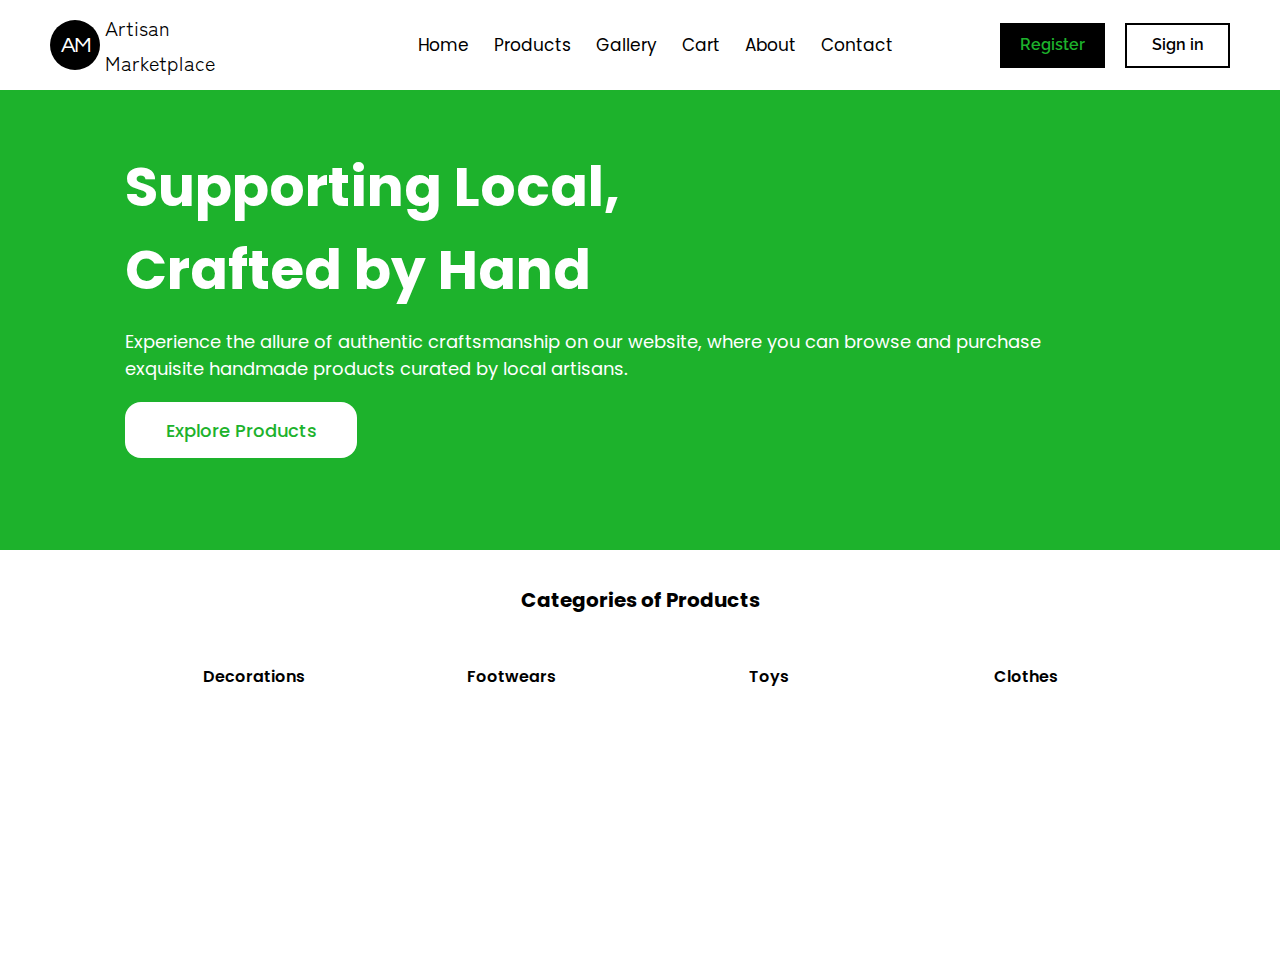
==== index.html @ b24d447b "Add files via upload" ====
<!DOCTYPE html>
<html lang="en">
<head>
    <meta charset="UTF-8">
    <meta name="viewport" content="width=device-width, initial-scale=1.0">
    <title>Home - Artisan Marketplace</title>
    <link rel="stylesheet" href="style.css">
    <link rel="icon" href="images/favicon.png">
    <link
    rel="stylesheet"
      href="https://fonts.googleapis.com/css2?family=Zen Kaku Gothic Antique:wght@300;400;500;700;900&display=swap"
      />
      <link
      rel="stylesheet"
      href="https://fonts.googleapis.com/css2?family=Questrial:wght@400&display=swap"
      />
      <link
      rel="stylesheet"
      href="https://fonts.googleapis.com/css2?family=Poppins:wght@300;400;500;600;700;800&display=swap"
      />
      <link
      rel="stylesheet"
      href="https://fonts.googleapis.com/css2?family=Raleway:wght@600&display=swap"
      />
      <link
      rel="stylesheet"
      href="https://fonts.googleapis.com/css2?family=Inter:wght@200;700&display=swap"
      />
</head>
<body>
    <nav class="nav-bar">
        <div class="logo">
            <div class="circle">AM</div>
            <div class="logo-text">Artisan Marketplace</div>
        </div>
        <div class="nav-links">
            <div class="home"><a href="#">Home</a></div>
            <div class="products"><a href="products.html">Products</a></div>
            <div class="gallery"><a href="gallery.html">Gallery</a></div>
            <div class="cart"><a href="cart.html">Cart</a></div>
            <div class="about"><a href="about.html">About</a></div>
            <div class="contact"><a href="contact.html">Contact</a></div>
        </div>
        <div class="buttons">
                <a href="sign-up.html"><button class="register-btn">Register</button></a>
                <a href="sign-in.html"><button class="sign-in-btn">Sign in</button></a>
        </div>
    </nav>
    
    <section class="hero-section">
        <div class="left">
            <div class="tagline">Supporting Local,<br> Crafted by Hand</div>
            <div class="description">Experience the allure of authentic craftsmanship on our website, where
                you can browse and purchase exquisite handmade products curated by local
                artisans.</div>
            <a href="products.html"><button class="explore-btn">Explore Products</button></a>
        </div>
        <div class="right">
            <img src="images/hero-img.png" alt="">
        </div>
    </section>
    <section class="category">
        <div class="category-heading">Categories of Products</div>
        <div class="category-items">
            <div class="category-block">
                <div class="category-img">
                    <img src="images/decoration.png" alt="">
                </div>
                <div class="category-name">Decorations</div>
            </div>
            <div class="category-block">
                <div class="category-img">
                    <img src="images/footwears.png" alt="">
                </div>
                <div class="category-name">Footwears</div>
            </div>
            <div class="category-block">
                <div class="category-img">
                    <img src="images/toys.png" alt="">
                </div>
                <div class="category-name">Toys</div>
            </div>
            <div class="category-block">
                <div class="category-img">
                    <img src="images/clothes-category.jpg" alt="">
                </div>
                <div class="category-name">Clothes</div>
            </div>
        </div>

    </section>
</body>
</html>
---- style.css ----
*{
    margin: 0;
    padding: 0;
}

.nav-bar{
    height: 90px;
    width: 100%;
    background-color: white;
    display: flex;
    align-items: center;
    justify-content: space-between;
}

.logo{
    display: flex;
    align-items: center;
    margin-left:50px ;
      
}
.logo > .circle{
    width: 50px;
    height: 50px;
    border-radius: 50%;
    background-color: black;
    color: white;
    font-size: 22px;
    font-family:Questrial;
    letter-spacing: -2px;
    font-family: questrial;
    display: flex;
    align-items: center;
    justify-content: center;
}

.logo > .logo-text{
    width: 180px;
    line-height: 35px;
    margin-left: 5px;
    font-size: 20px;
    font-family: "Zen Kaku Gothic Antique";
}

.nav-links{
    display: flex;
    margin-left:50px ;
}
.nav-links a{
    text-decoration: none;
    color: black;
    margin-right: 25px;
    font-size: 17px;
    font-family: Poppins;
}
.nav-links a:hover{
    color: #1db22c;
}
.buttons{
    display: flex;
    gap: 20px;
    margin-right:50px ;
}

.register-btn,.sign-in-btn{
    width: 105px;
    height: 45px;
    line-height: 24px;
    font-size: 16px;
    font-weight: 600;
    font-family: raleway;
    cursor: pointer;
}

.register-btn{
    background-color: black;
    color: #1db22c;
    border: black;
}
.sign-in-btn{
    border: 2px solid black;
    background-color: white;
}
.sign-in-btn:hover{
    color: white;
    background-color: #1db22c;
}
.register-btn:hover{
    color: black;
    background-color: #1db22c;
    border: 2px solid black;
    
}

/* Hero-section */
.hero-section{
    height: 460px;
    background-color: #1db22c;
    color: white;
    font-family: Poppins;
    display: flex;

}
.left{
    margin-top: 55px;
    margin-left: 125px;
    margin-bottom: 53px;
    margin-right: 50px;
}
.tagline{
    font-size: 55px;
    font-weight: 700;
    margin-bottom: 17px;
}
.description{
    font-size: 18px;
    margin-bottom: 20px;
}
.explore-btn{
    width: 232px;
    height: 56px;
    background-color: white;
    border: white;
    border-radius: 16px;
    font-size: 18px;
    color: #1db22c;
    font-family: poppins;
    font-weight: 500;
    cursor: pointer;
}
.explore-btn:hover{
    border: 2px solid white;
    color: white;
    background-color: #1db22c;
    
}

.right > img{
    width: 612px;
    margin-right: 125px;
    margin-top: 60px;
}

/* Category section */
.category{
    height: 400px;
}
.category-heading{
    height: 80px;
    text-align: center;
    display: flex;
    justify-content: center;
    align-items: center;
    font-size: 20px;
    font-family: poppins;
    font-weight: 700;
    margin-top: 10px;
}
.category-items{
    margin: 0px 125px;
    display: flex;
    justify-content: space-between;
}
.category-block{
    width: 266px;
}
.category-img > img{
    height: 266px;
    border-radius: 45px;
}
.category-name{
    font-family: poppins;
    text-align: center;
    font-weight: 600;
    margin-top: 6px;
}
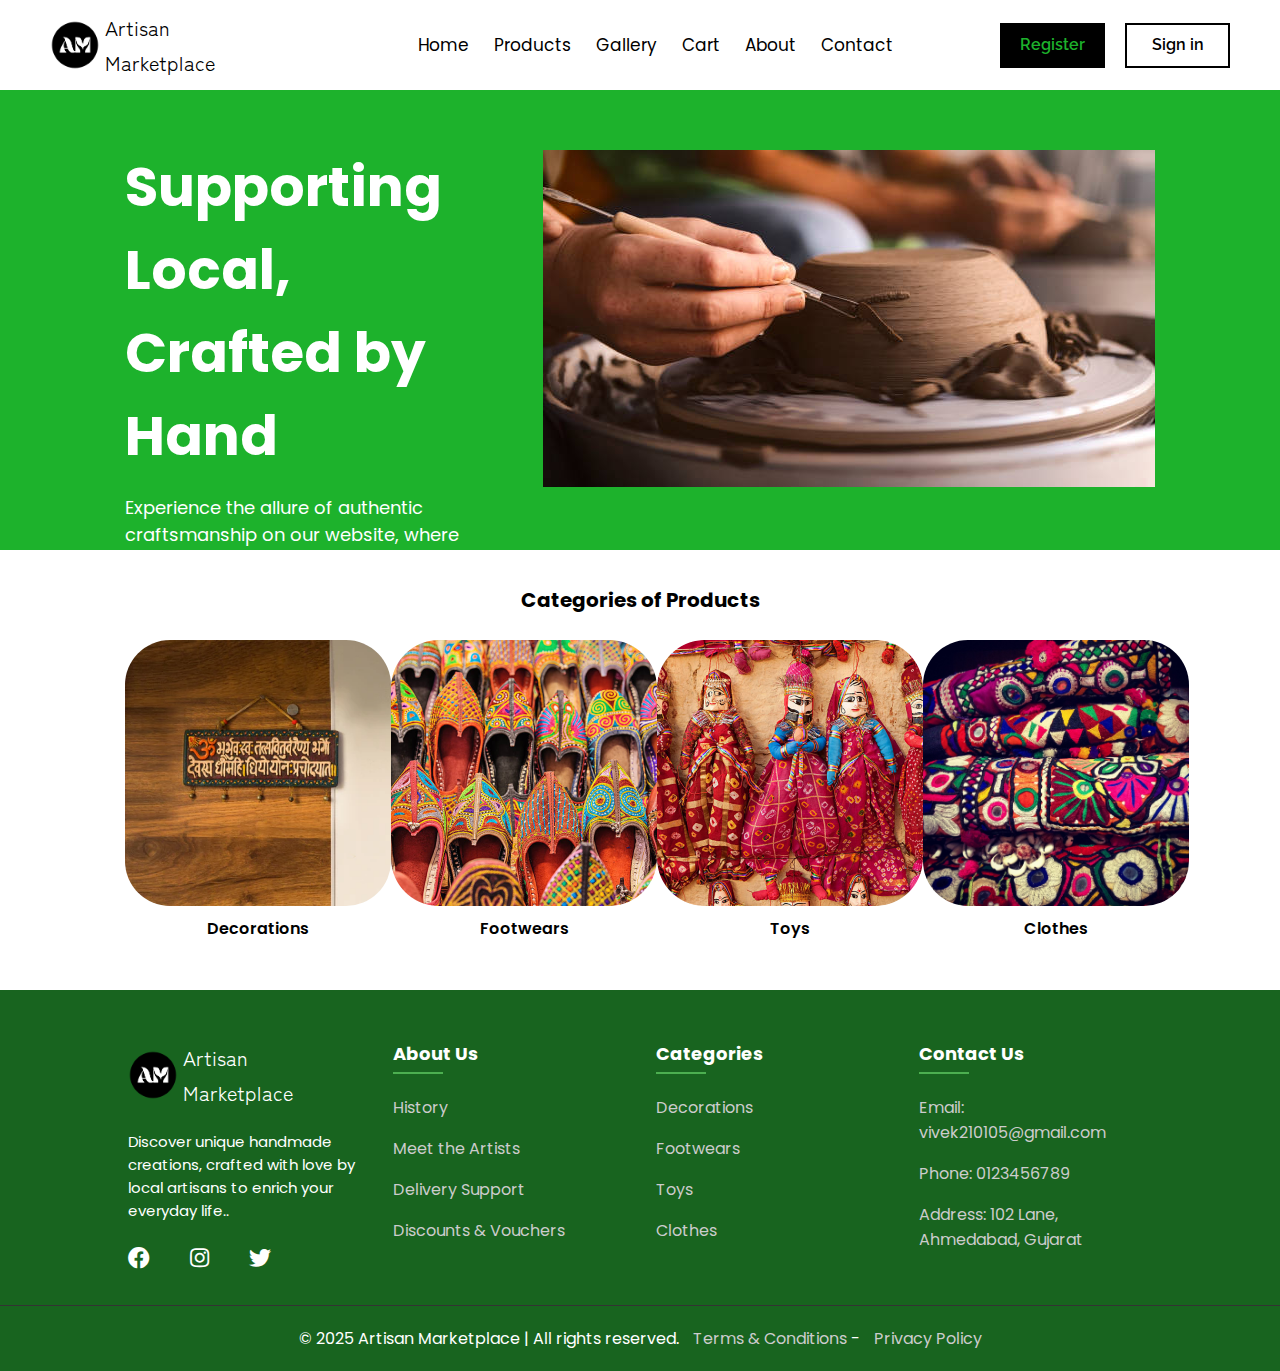
==== commit 23ceda38: "updated" ====
--- a/index.html
+++ b/index.html
@@ -26,11 +26,12 @@
       rel="stylesheet"
       href="https://fonts.googleapis.com/css2?family=Inter:wght@200;700&display=swap"
       />
+      <link href="https://cdnjs.cloudflare.com/ajax/libs/font-awesome/5.15.4/css/all.min.css" rel="stylesheet">
 </head>
 <body>
     <nav class="nav-bar">
         <div class="logo">
-            <div class="circle">AM</div>
+            <img src="images/A-M_Logo.png"  alt="">
             <div class="logo-text">Artisan Marketplace</div>
         </div>
         <div class="nav-links">
@@ -89,5 +90,57 @@
         </div>
 
     </section>
+
+    <footer class="footer">
+        <div class="footer-container">
+          <div class="footer-logo">
+            <div class="f-logo">
+                <img src="images/A-M_Logo.png"  alt="">
+                <div class="logo-text">Artisan Marketplace</div>
+            </div>
+            <p>Discover unique handmade creations, crafted with love by local artisans to enrich your everyday life..</p>
+            <div class="social-icons">
+              <a href="#"><i class="fab fa-facebook"></i></a>
+              <a href="#"><i class="fab fa-instagram"></i></a>
+              <a href="#"><i class="fab fa-twitter"></i></a>
+            </div>
+          </div>
+      
+          <div class="footer-links">
+            <h4>About Us</h4>
+            <ul>
+              <li><a href="#">History</a></li>
+              <li><a href="#">Meet the Artists</a></li>
+              <li><a href="#">Delivery Support</a></li>
+              <li><a href="#">Discounts & Vouchers</a></li>
+            </ul>
+          </div>
+      
+          <div class="footer-links">
+            <h4>Categories</h4>
+            <ul>
+              <li><a href="#">Decorations</a></li>
+              <li><a href="#">Footwears</a></li>
+              <li><a href="#">Toys</a></li>
+              <li><a href="#">Clothes</a></li>
+            </ul>
+          </div>
+      
+          <div class="footer-contact">
+            <h4>Contact Us</h4>
+            <ul>
+              <li>Email: vivek210105@gmail.com</li>
+              <li>Phone: 0123456789</li>
+              <li>Address: 102 Lane, Ahmedabad, Gujarat</li>
+            </ul>
+          </div>
+        </div>
+      
+        <div class="footer-bottom">
+          &copy; 2025 Artisan Marketplace | All rights reserved.
+          <a href="#">Terms & Conditions</a> - <a href="#">Privacy Policy</a>
+        </div>
+    </footer>
+
 </body>
 </html>--- a/style.css
+++ b/style.css
@@ -1,9 +1,9 @@
-*{
+* {
     margin: 0;
     padding: 0;
 }
 
-.nav-bar{
+.nav-bar {
     height: 90px;
     width: 100%;
     background-color: white;
@@ -12,28 +12,18 @@
     justify-content: space-between;
 }
 
-.logo{
+.logo {
     display: flex;
     align-items: center;
-    margin-left:50px ;
-      
-}
-.logo > .circle{
-    width: 50px;
+    margin-left: 50px;
+
+}
+
+.logo>img {
     height: 50px;
-    border-radius: 50%;
-    background-color: black;
-    color: white;
-    font-size: 22px;
-    font-family:Questrial;
-    letter-spacing: -2px;
-    font-family: questrial;
-    display: flex;
-    align-items: center;
-    justify-content: center;
-}
-
-.logo > .logo-text{
+}
+
+.logo>.logo-text {
     width: 180px;
     line-height: 35px;
     margin-left: 5px;
@@ -41,27 +31,31 @@
     font-family: "Zen Kaku Gothic Antique";
 }
 
-.nav-links{
-    display: flex;
-    margin-left:50px ;
-}
-.nav-links a{
+.nav-links {
+    display: flex;
+    margin-left: 50px;
+}
+
+.nav-links a {
     text-decoration: none;
     color: black;
     margin-right: 25px;
     font-size: 17px;
     font-family: Poppins;
 }
-.nav-links a:hover{
+
+.nav-links a:hover {
     color: #1db22c;
 }
-.buttons{
+
+.buttons {
     display: flex;
     gap: 20px;
-    margin-right:50px ;
-}
-
-.register-btn,.sign-in-btn{
+    margin-right: 50px;
+}
+
+.register-btn,
+.sign-in-btn {
     width: 105px;
     height: 45px;
     line-height: 24px;
@@ -71,28 +65,31 @@
     cursor: pointer;
 }
 
-.register-btn{
+.register-btn {
     background-color: black;
     color: #1db22c;
     border: black;
 }
-.sign-in-btn{
+
+.sign-in-btn {
     border: 2px solid black;
     background-color: white;
 }
-.sign-in-btn:hover{
+
+.sign-in-btn:hover {
     color: white;
     background-color: #1db22c;
 }
-.register-btn:hover{
+
+.register-btn:hover {
     color: black;
     background-color: #1db22c;
     border: 2px solid black;
-    
+
 }
 
 /* Hero-section */
-.hero-section{
+.hero-section {
     height: 460px;
     background-color: #1db22c;
     color: white;
@@ -100,22 +97,26 @@
     display: flex;
 
 }
-.left{
+
+.left {
     margin-top: 55px;
     margin-left: 125px;
     margin-bottom: 53px;
     margin-right: 50px;
 }
-.tagline{
+
+.tagline {
     font-size: 55px;
     font-weight: 700;
     margin-bottom: 17px;
 }
-.description{
+
+.description {
     font-size: 18px;
     margin-bottom: 20px;
 }
-.explore-btn{
+
+.explore-btn {
     width: 232px;
     height: 56px;
     background-color: white;
@@ -127,24 +128,26 @@
     font-weight: 500;
     cursor: pointer;
 }
-.explore-btn:hover{
+
+.explore-btn:hover {
     border: 2px solid white;
     color: white;
     background-color: #1db22c;
-    
-}
-
-.right > img{
+
+}
+
+.right>img {
     width: 612px;
     margin-right: 125px;
     margin-top: 60px;
 }
 
 /* Category section */
-.category{
+.category {
     height: 400px;
 }
-.category-heading{
+
+.category-heading {
     height: 80px;
     text-align: center;
     display: flex;
@@ -155,21 +158,144 @@
     font-weight: 700;
     margin-top: 10px;
 }
-.category-items{
+
+.category-items {
     margin: 0px 125px;
     display: flex;
     justify-content: space-between;
 }
-.category-block{
+
+.category-block {
     width: 266px;
 }
-.category-img > img{
+
+.category-img>img {
     height: 266px;
     border-radius: 45px;
 }
-.category-name{
+
+.category-name {
     font-family: poppins;
     text-align: center;
     font-weight: 600;
     margin-top: 6px;
+}
+
+/* Footer Section */
+.footer {
+    background-color: #18641f;
+    /* Dark Background */
+    color: #fff;
+    padding-top: 50px;
+    padding-bottom: 20px;
+    margin-top: 30px;
+    font-family: Poppins;
+}
+
+.footer-container {
+    display: grid;
+    grid-template-columns: repeat(4, 1fr);
+    gap: 30px;
+    padding: 0 128px;
+}
+
+.f-logo {
+    display: flex;
+    align-items: center;
+    margin-bottom: 20px;
+
+}
+
+.f-logo>img {
+    height: 50px;
+}
+
+.f-logo>.logo-text {
+    width: 180px;
+    line-height: 35px;
+    margin-left: 5px;
+    font-size: 20px;
+    font-family: "Zen Kaku Gothic Antique";
+}
+
+.footer-logo p {
+    font-size: 15px;
+    margin-bottom: 20px;
+}
+
+.social-icons a {
+    margin-right: 36px;
+    font-size: 22px;
+    color: #fff;
+    text-decoration: none;
+    transition: 0.3s;
+}
+
+.social-icons a:hover {
+    color: #4caf50;
+    /* Green Hover Effect */
+}
+
+.footer-links h4,
+.footer-contact h4 {
+    font-size: 18px;
+    margin-bottom: 21px;
+    position: relative;
+}
+
+.footer-links h4::after,
+.footer-contact h4::after {
+    content: "";
+    display: block;
+    width: 50px;
+    height: 2px;
+    background-color: #4caf50;
+    margin-top: 5px;
+}
+
+.footer-links ul,
+.footer-contact ul {
+    list-style: none;
+    padding: 0;
+}
+
+.footer-links ul li,
+.footer-contact ul li {
+    margin-bottom: 16px;
+}
+
+.footer-links ul li a,
+.footer-contact ul li {
+    color: #ccc;
+    text-decoration: none;
+    transition: 0.3s;
+}
+
+.footer-links ul li a:hover {
+    color: #4caf50;
+}
+
+.footer-bottom {
+    text-align: center;
+    margin-top: 30px;
+    padding-top: 20px;
+    border-top: 1px solid #333;
+}
+
+.footer-bottom a {
+    color: #ccc;
+    text-decoration: none;
+    margin-left: 10px;
+    transition: 0.3s;
+}
+
+.footer-bottom a:hover {
+    color: #4caf50;
+}
+
+@media (max-width: 768px) {
+    .footer-container {
+        grid-template-columns: 1fr;
+        text-align: center;
+    }
 }